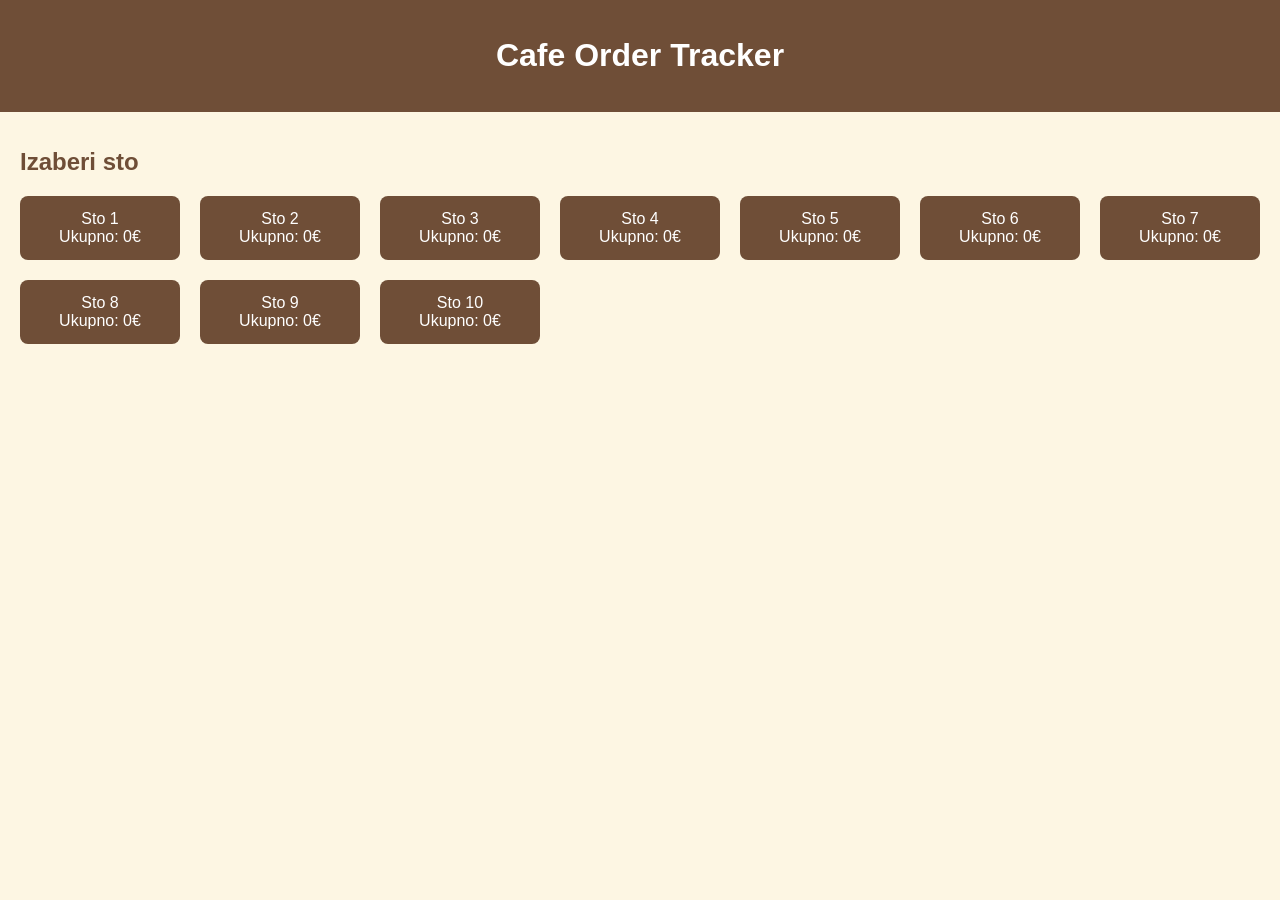
==== SistemDraft/index.html @ 33067a6d "Added SistemDraft Folder" ====
<!DOCTYPE html>
<html lang="sr">

<head>
    <meta charset="UTF-8">
    <title>Cafe Order Tracker</title>
    <link rel="stylesheet" href="style.css">
</head>

<body>
    <header>
        <h1>Cafe Order Tracker</h1>
    </header>

    <main>
        <!-- Table Selection Page -->
        <section id="tables-page">
            <h2>Izaberi sto</h2>
            <div class="table-grid">
                <!-- Tables generated by JS -->
            </div>
        </section>

        <!-- Menu Page -->
        <section id="menu-page" class="hidden">
            <button id="back-button">← Nazad</button>
            <h2 id="table-title"></h2>
            <div class="menu-grid" id="menu-items">
                <!-- Menu items generated by JS -->
            </div>

            <!-- Order Summary -->
            <section id="order">
                <h2>Porudžbina</h2>
                <ul id="order-list"></ul>
                <p id="total">Ukupno: 0€</p>
                <button id="reset-order">Resetuj porudžbinu</button>
            </section>
        </section>
    </main>

    <script src="script.js"></script>
</body>

</html>
---- SistemDraft/style.css ----
body {
    font-family: 'Poppins', sans-serif;
    background: #fdf6e3;
    margin: 0;
    padding: 0;
    color: #333;
}

header {
    background: #6F4E37;
    color: white;
    padding: 1rem;
    text-align: center;
}

main {
    padding: 20px;
}

h2 {
    margin-top: 1rem;
    color: #6F4E37;
}

.table-grid,
.menu-grid {
    display: grid;
    grid-template-columns: repeat(auto-fill, minmax(160px, 1fr));
    gap: 20px;
    margin: 1rem 0;
}

button {
    background: #6F4E37;
    color: white;
    border: none;
    padding: 14px 18px;
    cursor: pointer;
    border-radius: 8px;
    transition: background 0.2s;
    font-size: 16px;
}

button:hover {
    background: #4CAF50;
}

.menu-item {
    background: #fff;
    border: 1px solid #ddd;
    padding: 15px;
    text-align: center;
    border-radius: 5px;
}

.menu-item span {
    display: block;
    color: #4CAF50;
    font-weight: bold;
    margin-top: 5px;
}

.hidden {
    display: none;
}

#back-button {
    margin: 10px 0;
    background: #4CAF50;
}

#order-list {
    list-style: none;
    padding: 0;
}

#order-list li {
    display: flex;
    justify-content: space-between;
    align-items: center;
    background: #fff;
    margin: 6px 0;
    padding: 10px 14px;
    border: 1px solid #ddd;
    border-radius: 5px;
}

.order-controls {
    display: flex;
    gap: 6px;
}

.order-controls button {
    padding: 4px 8px;
    font-size: 14px;
}

.remove-btn {
    background: red;
    color: white;
    border-radius: 50%;
    padding: 4px 8px;
}
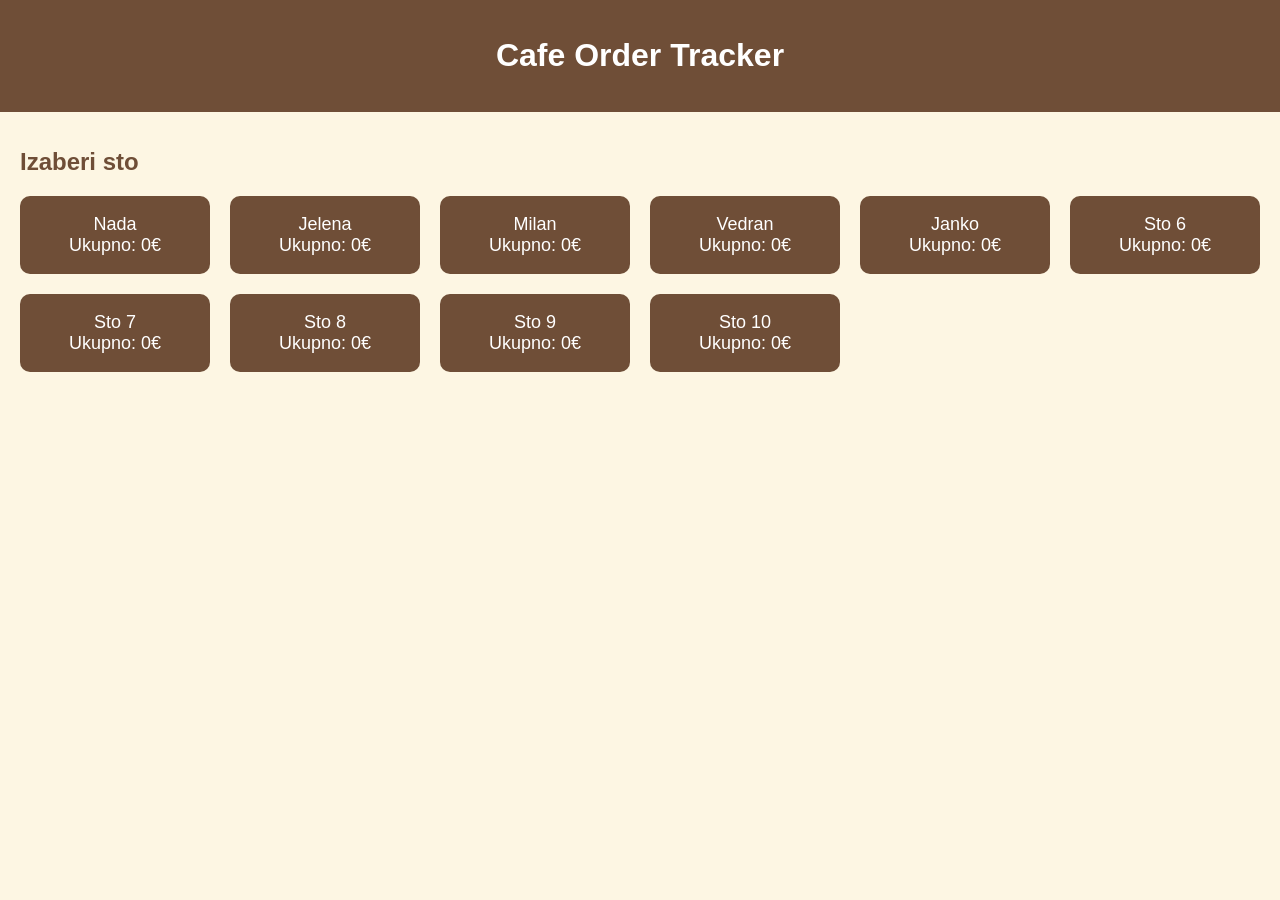
==== commit 92d6adb3: "Added new items, and sections" ====
--- a/SistemDraft/index.html
+++ b/SistemDraft/index.html
@@ -25,9 +25,14 @@
         <section id="menu-page" class="hidden">
             <button id="back-button">← Nazad</button>
             <h2 id="table-title"></h2>
-            <div class="menu-grid" id="menu-items">
-                <!-- Menu items generated by JS -->
-            </div>
+
+            <!-- Drinks Section -->
+            <h3>Piće</h3>
+            <div class="menu-grid" id="menu-drinks"></div>
+
+            <!-- Food Section -->
+            <h3>Hrana</h3>
+            <div class="menu-grid" id="menu-food"></div>
 
             <!-- Order Summary -->
             <section id="order">
--- a/SistemDraft/style.css
+++ b/SistemDraft/style.css
@@ -17,7 +17,8 @@
     padding: 20px;
 }
 
-h2 {
+h2,
+h3 {
     margin-top: 1rem;
     color: #6F4E37;
 }
@@ -25,7 +26,7 @@
 .table-grid,
 .menu-grid {
     display: grid;
-    grid-template-columns: repeat(auto-fill, minmax(160px, 1fr));
+    grid-template-columns: repeat(auto-fill, minmax(180px, 1fr));
     gap: 20px;
     margin: 1rem 0;
 }
@@ -34,11 +35,11 @@
     background: #6F4E37;
     color: white;
     border: none;
-    padding: 14px 18px;
+    padding: 18px 22px;
     cursor: pointer;
-    border-radius: 8px;
+    border-radius: 10px;
     transition: background 0.2s;
-    font-size: 16px;
+    font-size: 18px;
 }
 
 button:hover {
